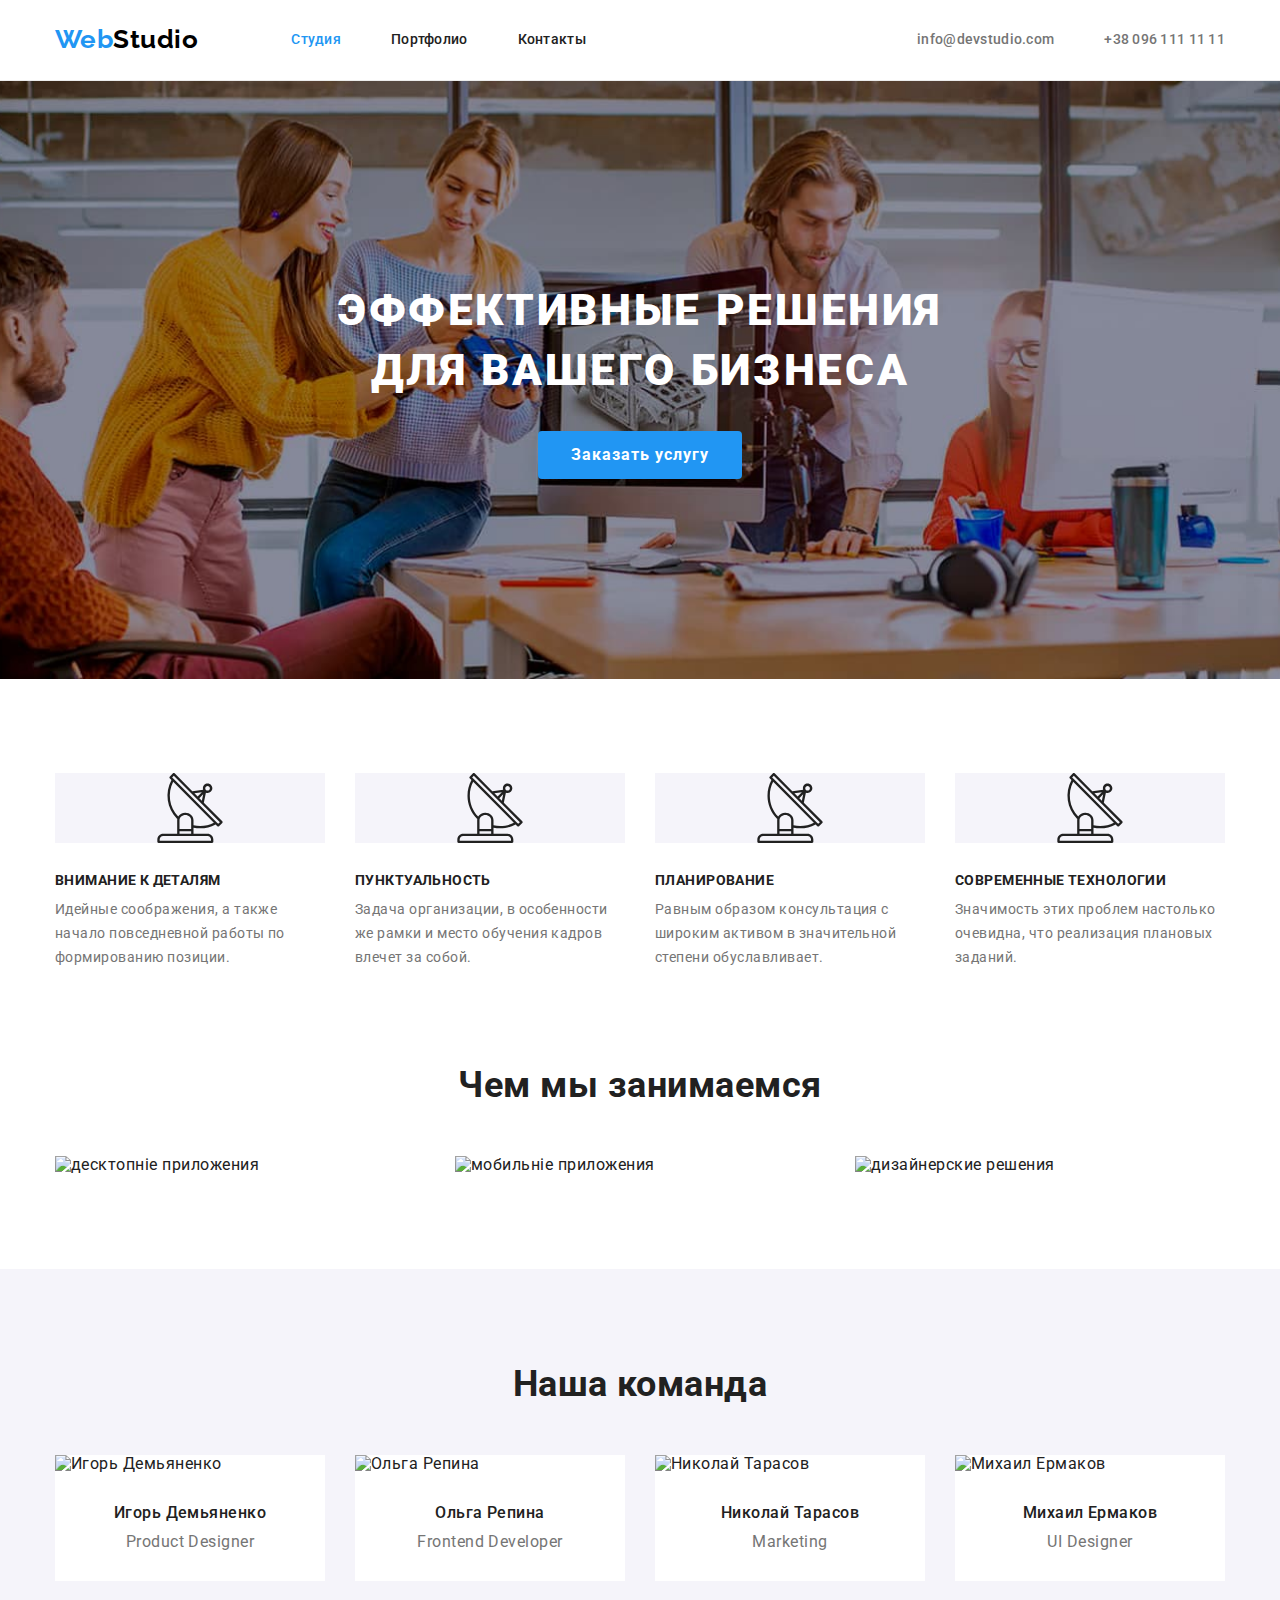
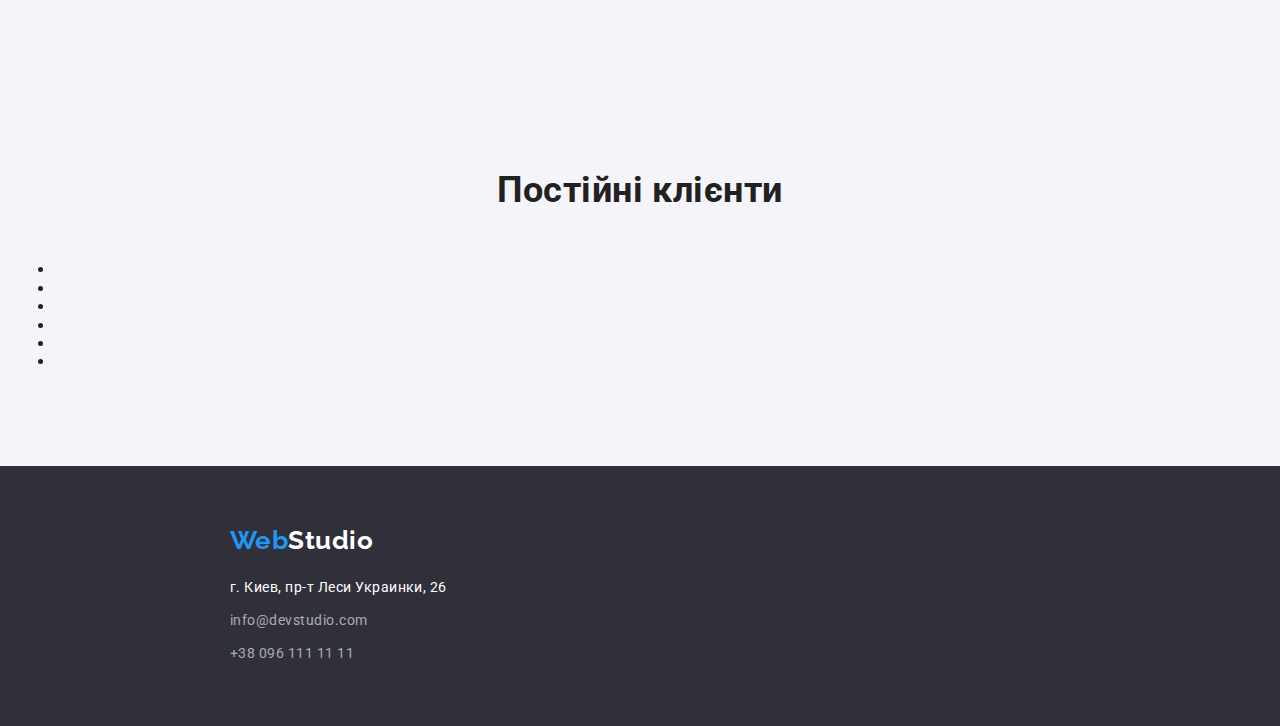
==== index.html @ a8335efb "добавляет стили в особенности" ====
<!DOCTYPE html>
<html lang="ru">
<head>
    <meta charset="UTF-8">
    <meta http-equiv="X-UA-Compatible" content="IE=edge">
    <meta name="viewport" content="width=device-width, initial-scale=1.0">
    <title>Document</title>
    <link rel="stylesheet" href="https://cdn.jsdelivr.net/npm/modern-normalize@1.1.0/modern-normalize.min.css">
    <link rel="preconnect" href="https://fonts.googleapis.com">
<link rel="preconnect" href="https://fonts.gstatic.com" crossorigin>
<link href="https://fonts.googleapis.com/css2?family=Raleway:wght@700&family=Roboto:wght@400;500;700;900&display=swap" rel="stylesheet">
    <link rel="stylesheet" href="./css/styles.css" />
</head>
<body>
    <!--шапка страницы-->
  <header class="page-header">
    <div class="container main-nav">
        <nav class="page-navigation" >      
      <a href="/index.html" class="logo">
          <span class="accent">Web</span>Studio
      </a>      
    <!--навигация на другие страницы-->
      <ul class="site-nav list">
          <li class="item"><a href="" class="link current">Студия</a></li>
          <li class="item"><a href="./portfolio.html" class="link">Портфолио</a></li>
          <li class="item"><a href="" class="link">Контакты</a></li>
      </ul>
      </nav>
    <!--Контакті-->
    
      <ul class="contacts list">
          <li class="item"><a href="mailto:info@devstudio.com" class="link social">info@devstudio.com</a></li>
          <li class="item"><a href="tel:+380961111111" class="link social">+38 096 111 11 11</a></li>
      </ul>
    
      
    
    </div>
  </header>
    <!--Уникальній контент страниці--> 
  <main>
      <section class="hero overlay">
          <h1 class="hero-title">Эффективные решения <br /> для вашего бизнеса</h1>
          <button type="button" class="button primary">Заказать услугу</button>
      </section>
      <section class="section">
        <div class="container">
            <h2 class="section-title visually-hidden">Преимущества</h2>
          <ul class="features-list list">
              <li class="item">
                  <h3 class="title">Внимание к деталям</h3>
                  <p class="text">Идейные соображения, а также начало повседневной работы по формированию позиции.</p>
             </li>
              <li class="item">
                  <h3 class="title">Пунктуальность</h3>
                  <p class="text">Задача организации, в особенности же рамки и место обучения кадров влечет за собой.</p>
             </li>
              <li class="item">
                  <h3 class="title">Планирование</h3>
                  <p class="text">Равным образом консультация с широким активом в значительной степени обуславливает.</p>
             </li>
              <li class="item">
                  <h3 class="title">Современные технологии</h3>
                  <p class="text">Значимость этих проблем настолько очевидна, что реализация плановых заданий.</p>
             </li>

          </ul>
        </div>
          
      </section>
      <section class="about section">
        <div class="container">
          <h2 class="section-title">Чем мы занимаемся</h2>
          <ul class="heading list">
              <li>
                  <img src="./images/box1.jpg" alt="десктопніе приложения" width="370">
              </li>
              <li>
                <img src="./images/box2.jpg" alt="мобильніе приложения" width="370">
              </li>
              <li>
                <img src="./images/box3.jpg" alt="дизайнерские решения" width="370">
              </li>
          </ul>
        </div>
      </section>
      <section class="section section-container">
        <div class="container">
          <h2 class="section-title">Наша команда</h2>
          <ul class="team-list list">
              <li class="card">
                <img class="card-image" src="./images/img1.jpg" alt="Игорь Демьяненко" width="270">
                <div class="employees">
                <h3 class="title">Игорь Демьяненко</h3>
                <p class="text">Product Designer</p>
                </div>
                            
              </li>
              <li class="card">
                <img class="card-image" src="./images/img2.jpg" alt="Ольга Репина" width="270">
                <div class="employees">
                <h3 class="title">Ольга Репина</h3>
                <p class="text">Frontend Developer</p> 
                </div>
                               
              </li>
              <li class="card">
                <img class="card-image" src="./images/img3.jpg" alt="Николай Тарасов" width="270">
                <div class="employees">
                <h3 class="title">Николай Тарасов</h3>
                <p class="text">Marketing</p>
                </div>
                
              </li>
              <li class="card">
                <img class="card-image" src="./images/img4.jpg" alt="Михаил Ермаков" width="270">
                <div class="employees">
                <h3 class="title">Михаил Ермаков</h3>
                <p class="text">UI Designer</p>
                </div>
                
              </li>
          </ul>
        </div>
      </section>
      <section class="section section-container">
        <div class="container">
          <h2 class="section-title">Постійні клієнти</h2>
        <ul>
          <li></li>
          <li></li>
          <li></li>
          <li></li>
          <li></li>
          <li></li>
        </ul>
        </div>
        
      </section>
    </main>
    <!--Подвал-->
    <footer class="footer" >
      <div class="container">
        <a  href="/index.html" class="logo-footer">
            <span class="accent">Web</span>Studio
        </a>
        <address >
            <ul class="address-list list">
                <li class="item"><a href="" class="link">г. Киев, пр-т Леси Украинки, 26</a></li>
                <li class="item"><a href="mailto:info@devstudio.com" class="link social">info@devstudio.com</a></li>
                <li class="item"><a href="tel:+380961111111" class="link social">+38 096 111 11 11</a></li>
            </ul>
          
           
        </address>
      </div>
        
        
    </footer> 
</body>
</html>
---- css/styles.css ----
/* цвет основного текста #212121 */
/* вторичній текст #757575*/
/* белій #FFFFFF*/
/* акцент #2196F3 */
/* цвет второй кнопки #F5F4FA*/

:root {
    --primary-text-color: #212121;
    --title-text-color: #757575;
    --accent-color: #2196F3;
    --primary-white-color: #FFFFFF;
    --button-color: #F5F4FA;
    --logo-color: #000000;
    --primary-bg-color: #2F303A;
    --social-text-color: rgba(255, 255, 255, 0.6);
    --border-color: #ECECEC; 
    --primary-button-focus: #188ce8;
}
body {background-color: var(--primary-white-color);
    color: var(--primary-text-color) ;
    font-family: Roboto, sans-serif;
    letter-spacing: 0.03em;
 
}

.list {
    list-style: none;
    padding: 0;
    margin: 0;
}

a {
    text-decoration: none;
}

img {
    display: block;
    max-width: 100%;
    height: auto;
}
h1,
h2,
h3,
h4,
p {
    margin-top: 0;
    margin-bottom: 0;
}
ul {
    margin-top: 0;
    margin-bottom: 0;
    padding-left: 0;
}

.container {
    width: 1200px;
    padding-left: 15px;
    padding-right: 15px;
    margin-left: auto;
    margin-right: auto;
    
}
.logo {
    color: var(--logo-color);
    font-family: Raleway, sans-serif;
    font-weight: 700;
    font-size: 26px;
    line-height: 1,19;
    text-decoration: none;
}
.logo-footer {
    color: var(--primary-white-color);
    font-family: Raleway, sans-serif;
    font-weight: 700;
    font-size: 26px;
    line-height: 1, 19;
    text-decoration: none;
}
.logo:hover {
    color: var(--accent-color);
}

.logo-footer:hover {
    color: var(--accent-color);
}
.accent {
    color: var(--accent-color);
}
/* page header */
.page-header {
    margin-bottom: 0;
    Border-bottom: 1px solid #ECECEC;

}

/* main nav */
.main-nav {
    display: flex;
    align-items: center;
    justify-content: center;
   
}

/* site nav */
.page-navigation {
    display: flex;
    align-items: center;
    
}
.site-nav {
    display: flex;
    margin-left: 93px;

}
/* .auth-nav {
    margin-left: auto; */


.contacts {
    display: flex;
    margin-left: auto;
    
}

.site-nav .item:not(:last-child) {
    margin-right: 50px;
}

.contacts .item:not(:last-child) {
    margin-right: 50px;
}

.site-nav .link {
    display: block;
    padding-top: 32px;
    padding-bottom: 32px;

    color: var(--primary-text-color);
    font-weight: 500;
    font-size: 14px;
    line-height: 1.14;
    letter-spacing: 0.02em;
    text-decoration: none;
}
.contacts .link {
    display: block;
    padding-top: 32px;
    padding-bottom: 32px;

    color: var(--primary-text-color);
    font-weight: 500;
    font-size: 14px;
    line-height: 1.14;
    letter-spacing: 0.02em;
    text-decoration: none;
}

.contacts .link.social {
    color: var(--title-text-color);

}
/* .contacts .item::before {
    display: inline-block;
    content: " ";
    width: 16px;
    height: 12px;
    /* outline: 1px solid red; */
    background-image: url(../images/envelope.svg);
    background-size: contain;
    background-repeat: no-repeat;
    background-position: center;
} */

.link.social {
    display: flex;
}

.site-nav .link:focus,
.site-nav .link:hover {
    color: var(--accent-color);
}
.site-nav .link.current {
    color: var(--accent-color);
}

.contacts .link:focus,
.contacts .link:hover {
    color: var(--accent-color);
}

.contacts .link.current {
    color: var(--accent-color);
}

/* hero */
.hero {
    text-align: center;
    padding-top: 200px;
    padding-bottom: 200px;
    background-color: var(--primary-bg-color);
    max-width: 1600px;
    background-image: url(../images/bgImg.jpg);
    background-position: center;
    background-size: cover;

}
.overlay {
    

}
.hero-title {
    margin-top: 0;
    margin-bottom: 30px;
       
    color: var(--primary-white-color);
    font-weight: 900;
    font-size: 44px;
    line-height: 1.36;
    
    letter-spacing: 0.06em;
    text-transform: uppercase;
}

.visually-hidden {
    position: absolute;
    width: 1px;
    height: 1px;
    margin: -1px;
    border: 0;
    padding: 0;
    white-space: nowrap;
    clip-path: inset(100%);
    clip: rect(0 0 0 0);
    overflow: hidden;
}

/* section */
.section {
    padding-top: 94px;
    padding-bottom: 94px;
}

.section-title {
    margin-top: 0;
    margin-bottom: 50px;
    color:var(--primary-text-color);
    font-weight: 700;
    font-size: 36px;
    line-height: 1.17;
    text-align: center;
}
.section.about {
    padding-top: 0;
}

/* features */
.features-list {
    display: flex;
    gap: 30px;
}

.features-list .item {
    flex-basis: calc((100% - 90px)/4);
    
}
.features-list .item::before {
    display: block;
    content: " ";
    height: 70px;
    
    margin-bottom: 30px;
    /* outline: 1px solid red; */
    background-image: url(../images/antena.svg);
    background-size: contain;
    background-repeat: no-repeat;
    background-position: center;
    background-color: #F5F4FA;
}

.features-list .title {
    margin-top: 0;
    margin-bottom: 10px;
    color: var(--primary-text-color);
    font-weight: 700;
    font-size: 14px;
    line-height: 1.14;
    letter-spacing: 0.03em;
    text-transform: uppercase;
}

.features-list .text {
    margin-top: 0;
    margin-bottom: 0;
    color: var(--title-text-color);
    font-size: 14px;
    line-height: 1.71;
}
.heading {
    display: flex;
    gap: 30px;
}
/* team */
.card {
    margin-bottom: 0;
    background-color: var(--primary-white-color);
    
}

.section-container {
    background-color: var(--button-color);
}
.team-list {
    display: flex;
    gap: 30px;
        
}
.team-list .title {
    margin-top: 30px;
    margin-bottom: 10px;
    color: var(--primary-text-color);
    
    font-weight: 500;
    font-size: 16px;
    line-height: 1.19;
    text-align: center;

}

.team-list .text {
    margin-bottom: 30px;
    color: var(--title-text-color);
    font-size: 16px;
    line-height: 1.19;
    text-align: center;

}
.team-list .card {
    flex-basis: calc((100% - 90px)/4);
}

.employees {
    padding-top: 30px;
    padding-bottom: 30px;
}
.employees .title {
    margin-top: 0;
    margin-bottom: 10px;
}
.employees .text {
    margin-top: 0;
    margin-bottom: 0;
}

/* Examples */
.work-list {
    
    display: flex;
    flex-wrap: wrap;
    gap: 30px;

}
.work-list .title {
    margin-bottom: 4px;
    color: var(--primary-text-color);
    font-weight: 700;
    font-size: 18px;
    line-height: 2;
    text-decoration: none;
}

.work-list .text {
    color: var(--title-text-color);
    font-size: 16px;
    line-height: 1.88;
    text-decoration: none;
}
.work-card {
    padding-top: 20px;
    padding-right: 24px;
    padding-bottom: 20px;
    padding-left: 24px;
    border-right: 1px solid #EEEEEE;
    border-bottom: 1px solid #EEEEEE;
    border-left: 1px solid #EEEEEE;
}

.work-list .card {
    flex-basis: calc((100% - 60px)/3);
}
.work-list>.card:nth-last-child(-n+3) {
    margin-bottom: 0;
}
/* Footer */
.footer {
    display: inline-block;
    padding-top: 60px;
    padding-left: 215px;
    padding-bottom: 60px;
    margin-top: 0;
    margin-bottom: 0;
    background-color: var(--primary-bg-color);
 
}

.address-footer {
    margin-top: 0;
}
.address-list {
    display: inline-block;
    margin-top: 20px;   
}

.address-list .link {
    color: var(--primary-white-color);
    font-style: normal;
    font-size: 14px;
    line-height: 1.71;
    text-decoration: none;
}

.address-list .link.social {
    color: var(--social-text-color);
}

.address-list .link:hover,
.address-list .link:focus {
    color: var(--accent-color)
}

.address-list .item:not(:last-child) {
    margin-bottom: 9px;
}

/* Button */
.button {
    display: inline-block;
    border-radius: 4px;
    padding: 10px 32px;
    min-width: 152px;
    text-align: center;
    border: 1px solid transparent;
    cursor: pointer;
    font-family: inherit;
    font-weight: 700;
    font-size: 16px;
    line-height: 1.62;
    letter-spacing: 0.06em;
    text-align: center;
}

.button-nav {
    display: flex;
    align-items: center;
    justify-content: center;
    margin-bottom: 50px;
}
.button-nav .item:not(:last-child) {
    margin-right: 8px;
}
.button.primary {
    color: var(--primary-white-color);
    background-color: var(--accent-color);
}

.button.secondary {
    padding-top: 6px;
    padding-right: 22px;
    padding-bottom: 6px;
    padding-left: 22px;
    min-width: auto;
    font-weight: 500;
    color: var(--primary-text-color);
    background-color: var(--button-color);
}

.contacts .link:focus,
.contacts .link:hover {
    color: var(--accent-color);
}

.button.primary:hover,
.button.primary:focus {
   color: var(--primary-white-color); 
   background-color: var(--primary-button-focus);
}
.button.secondary:hover,
.button.secondary:focus {
    color: var(--primary-white-color);
    background-color: var(--accent-color);
}
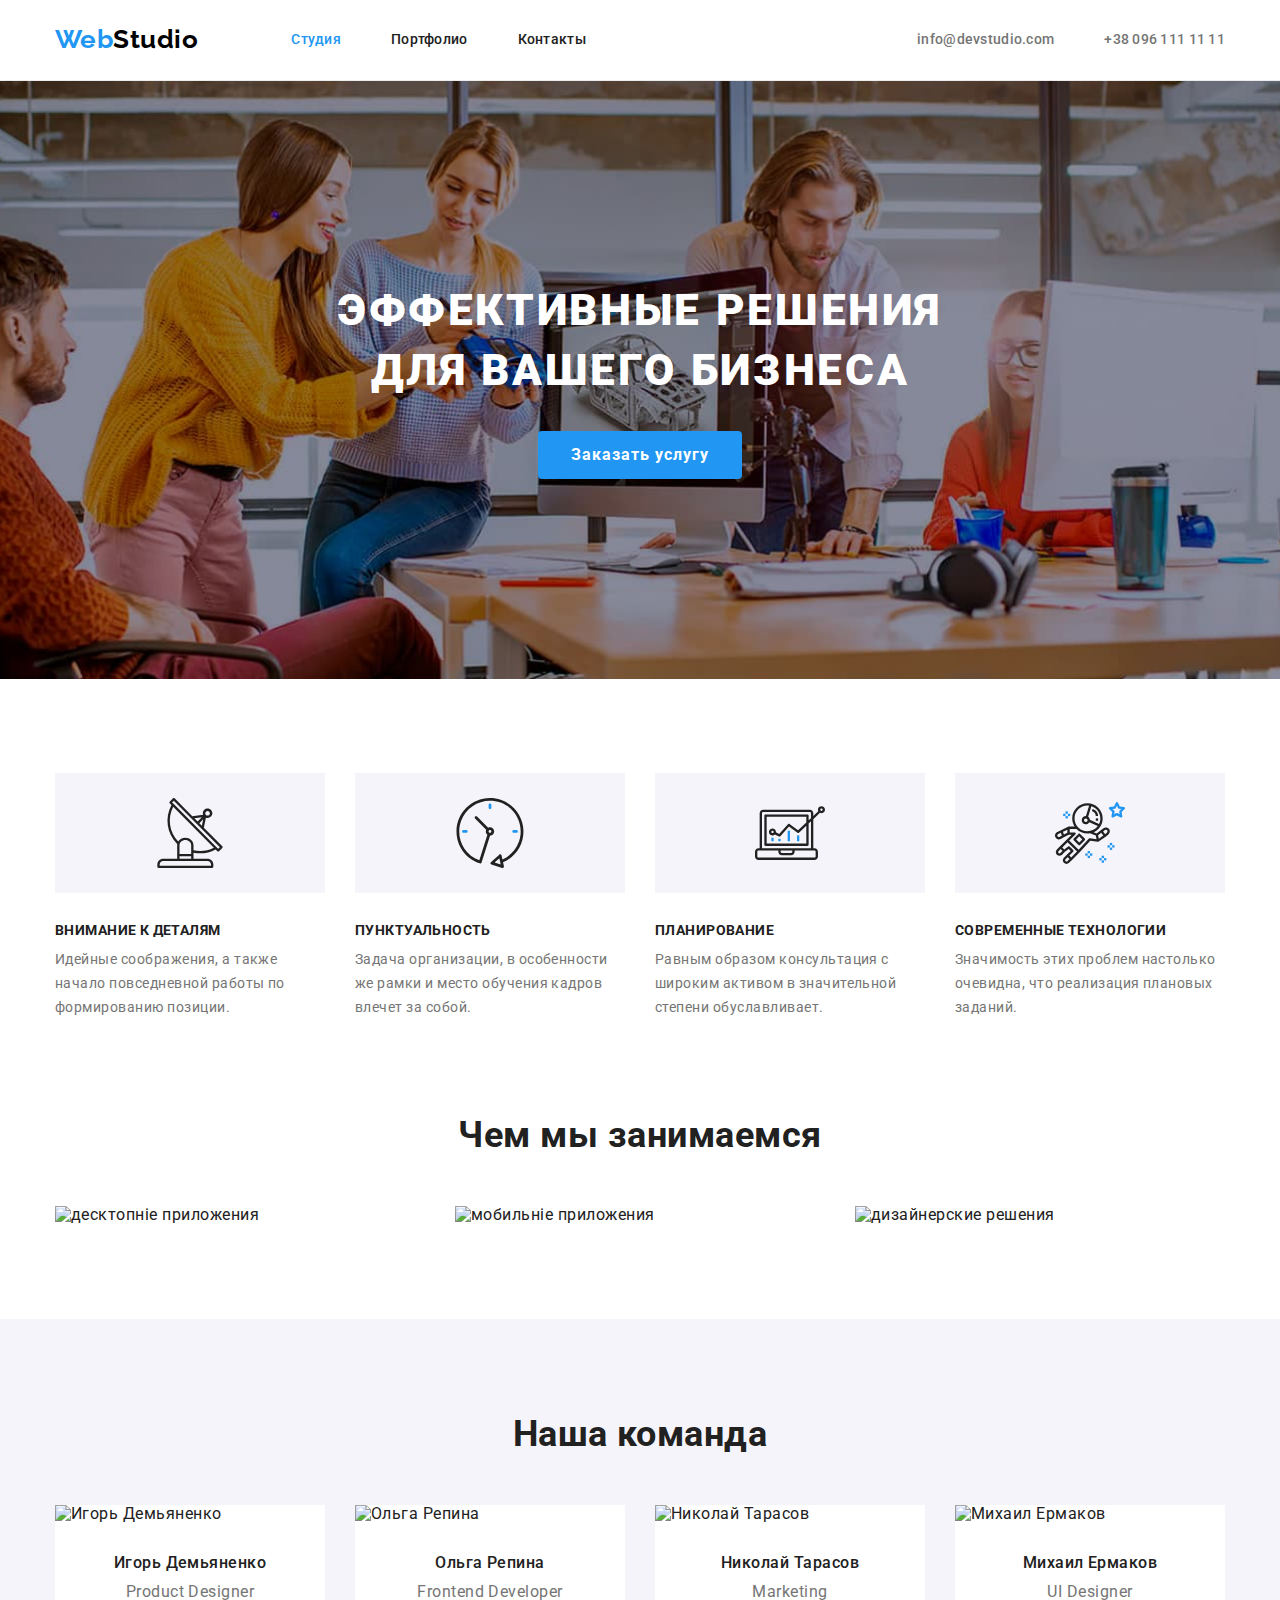
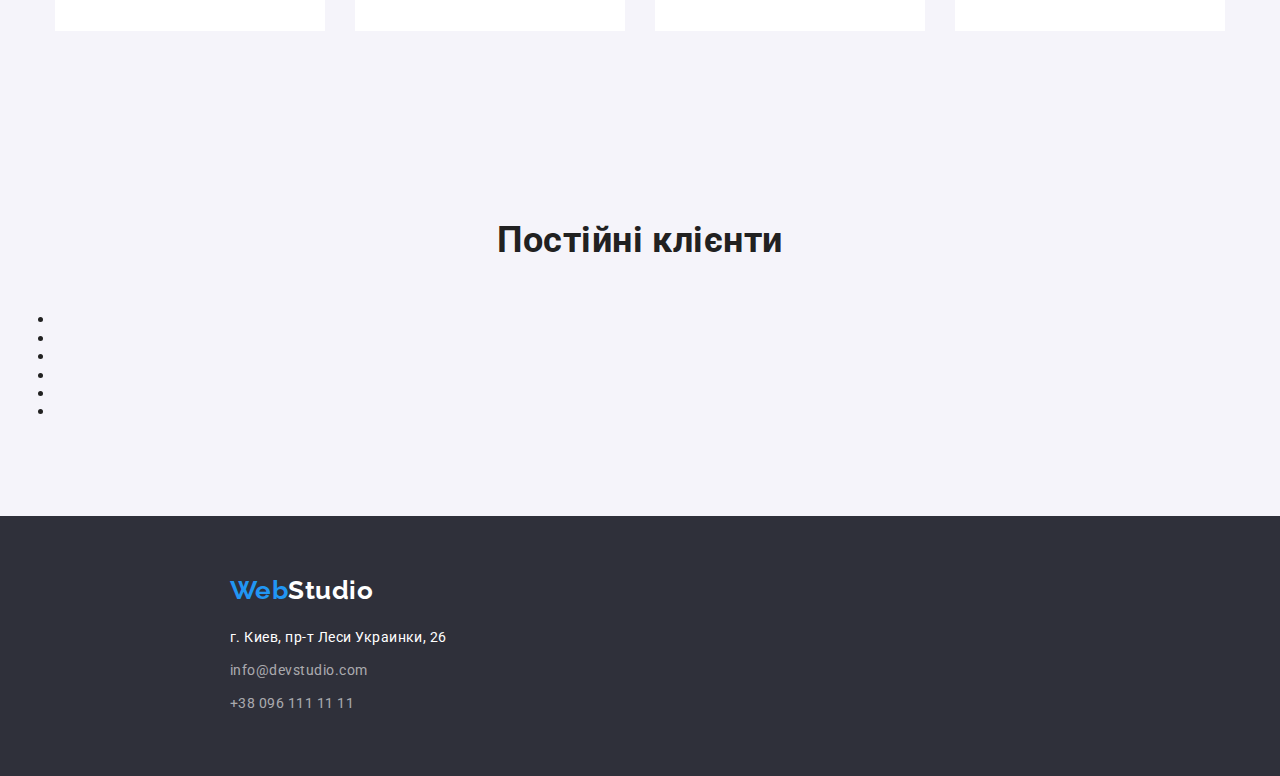
==== commit eb3c6b2f: "добавляет иконки в особенности" ====
--- a/index.html
+++ b/index.html
@@ -47,19 +47,19 @@
         <div class="container">
             <h2 class="section-title visually-hidden">Преимущества</h2>
           <ul class="features-list list">
-              <li class="item">
+              <li class="item icon-antenna">
                   <h3 class="title">Внимание к деталям</h3>
                   <p class="text">Идейные соображения, а также начало повседневной работы по формированию позиции.</p>
              </li>
-              <li class="item">
+              <li class="item icon-clock">
                   <h3 class="title">Пунктуальность</h3>
                   <p class="text">Задача организации, в особенности же рамки и место обучения кадров влечет за собой.</p>
              </li>
-              <li class="item">
+              <li class="item icon-diagram">
                   <h3 class="title">Планирование</h3>
                   <p class="text">Равным образом консультация с широким активом в значительной степени обуславливает.</p>
              </li>
-              <li class="item">
+              <li class="item icon-astronaut">
                   <h3 class="title">Современные технологии</h3>
                   <p class="text">Значимость этих проблем настолько очевидна, что реализация плановых заданий.</p>
              </li>
--- a/css/styles.css
+++ b/css/styles.css
@@ -159,17 +159,7 @@
     color: var(--title-text-color);
 
 }
-/* .contacts .item::before {
-    display: inline-block;
-    content: " ";
-    width: 16px;
-    height: 12px;
-    /* outline: 1px solid red; */
-    background-image: url(../images/envelope.svg);
-    background-size: contain;
-    background-repeat: no-repeat;
-    background-position: center;
-} */
+
 
 .link.social {
     display: flex;
@@ -197,11 +187,12 @@
     text-align: center;
     padding-top: 200px;
     padding-bottom: 200px;
-    background-color: var(--primary-bg-color);
+    
     max-width: 1600px;
     background-image: url(../images/bgImg.jpg);
     background-position: center;
     background-size: cover;
+    background-color: var(--primary-bg-color);
 
 }
 .overlay {
@@ -266,15 +257,27 @@
 .features-list .item::before {
     display: block;
     content: " ";
-    height: 70px;
+    height: 120px;
     
     margin-bottom: 30px;
-    /* outline: 1px solid red; */
-    background-image: url(../images/antena.svg);
-    background-size: contain;
+        
+    /* background-size: contain; */
     background-repeat: no-repeat;
     background-position: center;
     background-color: #F5F4FA;
+}
+
+.icon-antenna::before {
+    background-image: url(../images/antena.svg);
+}
+.icon-clock::before {
+    background-image: url(../images/clock\ 1.svg);
+}
+.icon-diagram::before {
+    background-image: url(../images/diagram\ 1.svg);
+}
+.icon-astronaut::before {
+    background-image: url(../images/astronaut\ 1.svg);
 }
 
 .features-list .title {
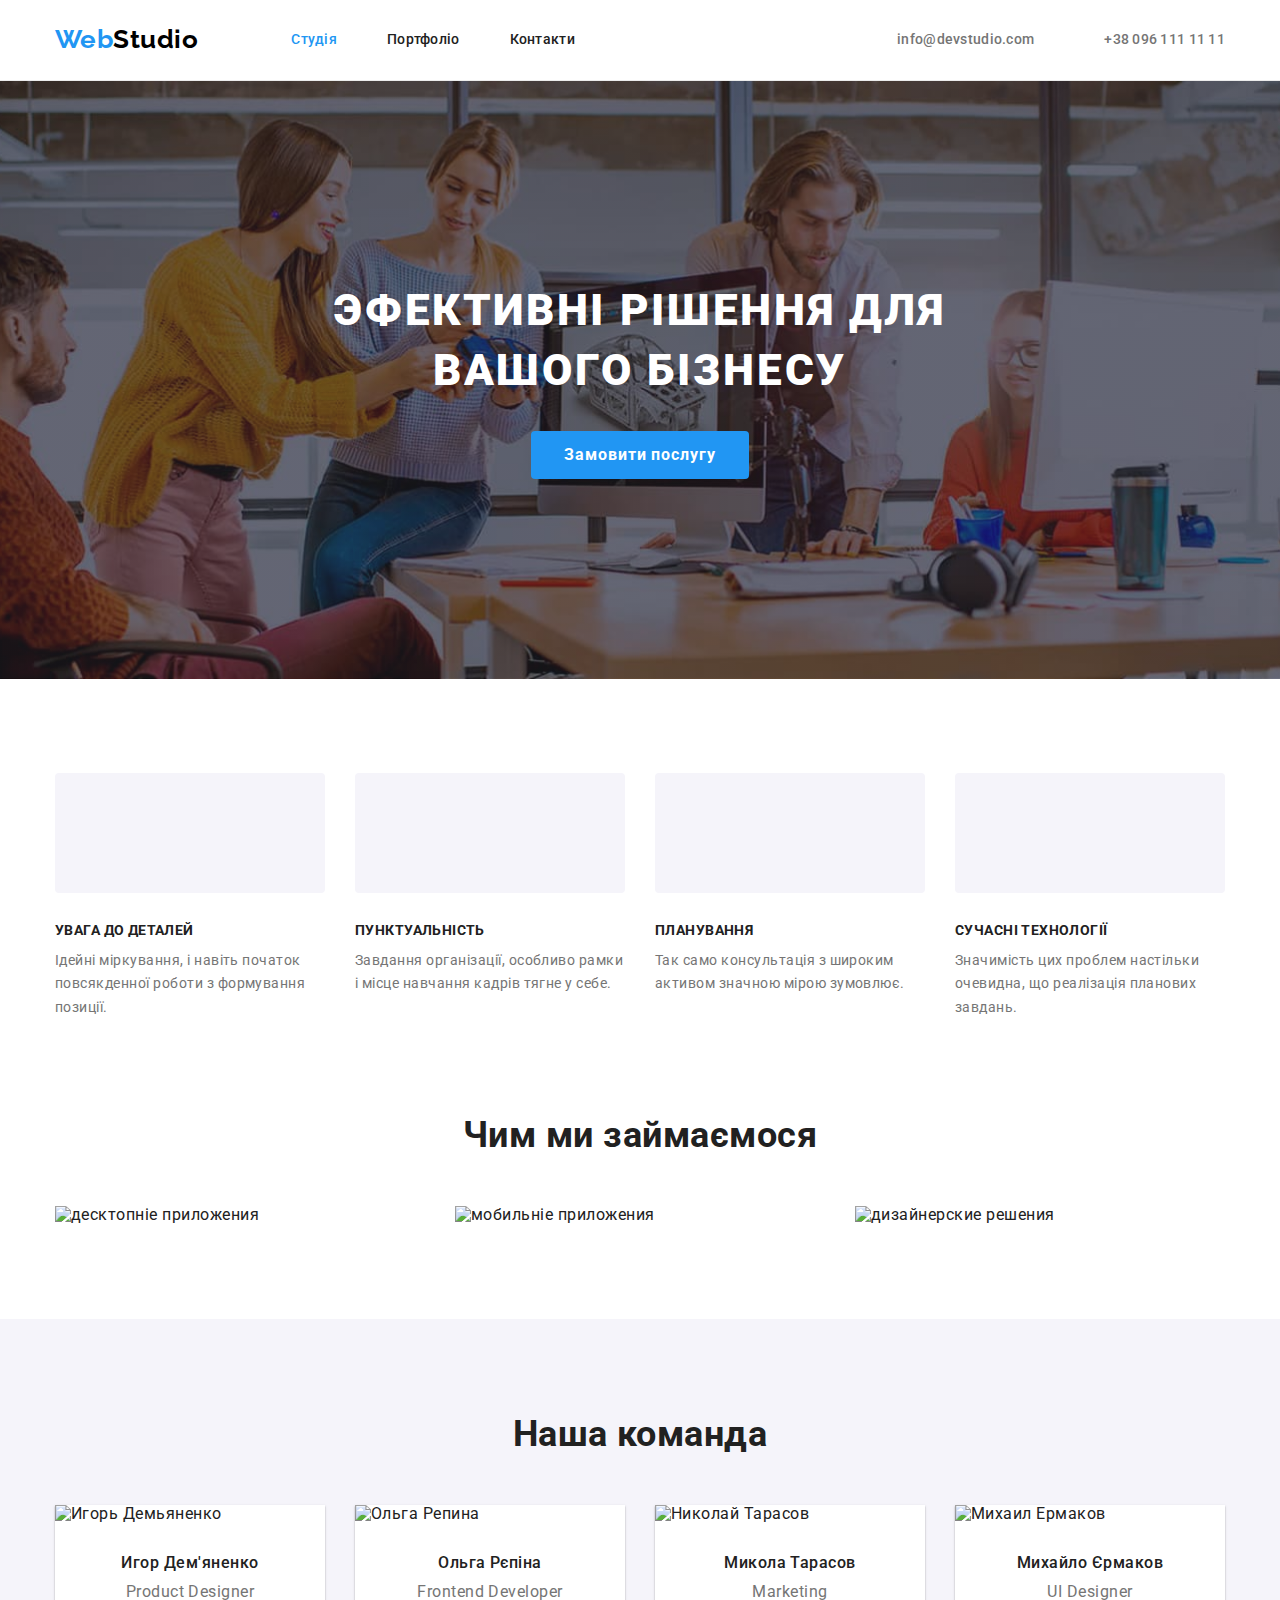
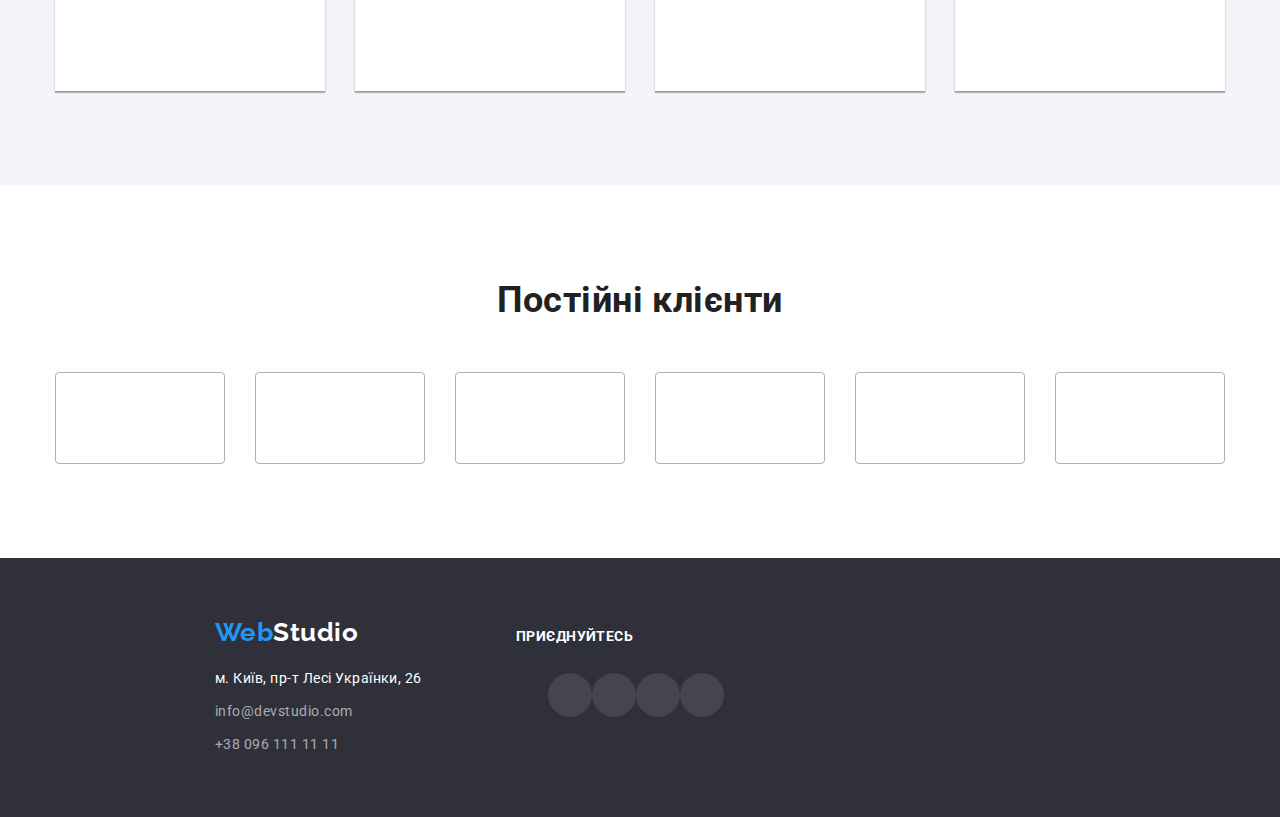
==== commit a010ce6d: "добавляет стили" ====
--- a/index.html
+++ b/index.html
@@ -21,16 +21,23 @@
       </a>      
     <!--навигация на другие страницы-->
       <ul class="site-nav list">
-          <li class="item"><a href="" class="link current">Студия</a></li>
-          <li class="item"><a href="./portfolio.html" class="link">Портфолио</a></li>
-          <li class="item"><a href="" class="link">Контакты</a></li>
+          <li class="item"><a href="" class="link current">Студія</a></li>
+          <li class="item"><a href="./portfolio.html" class="link">Портфоліо</a></li>
+          <li class="item"><a href="" class="link">Контакти</a></li>
       </ul>
       </nav>
     <!--Контакті-->
     
       <ul class="contacts list">
-          <li class="item"><a href="mailto:info@devstudio.com" class="link social">info@devstudio.com</a></li>
-          <li class="item"><a href="tel:+380961111111" class="link social">+38 096 111 11 11</a></li>
+          <li class="item"><a href="mailto:info@devstudio.com" class="link social"> 
+          <svg class="icon-mail" width="16px" height="12px">
+            <use href="./images/icons.svg#icon-envelope"></use>
+          </svg> info@devstudio.com</a></li>
+          <li class="item"><a href="tel:+380961111111" class="link social">
+            <svg class="icon-tel" width="10px" height="16px">
+            <use href="./images/icons.svg#icon-smartphone"></use>
+          </svg>
+            +38 096 111 11 11</a></li>
       </ul>
     
       
@@ -39,29 +46,49 @@
   </header>
     <!--Уникальній контент страниці--> 
   <main>
-      <section class="hero overlay">
-          <h1 class="hero-title">Эффективные решения <br /> для вашего бизнеса</h1>
-          <button type="button" class="button primary">Заказать услугу</button>
+      <section class="hero">
+          <h1 class="hero-title">Эфективні рішення для <br /> вашого бізнесу</h1>
+          <button type="button" class="button primary">Замовити послугу</button>
       </section>
       <section class="section">
         <div class="container">
             <h2 class="section-title visually-hidden">Преимущества</h2>
           <ul class="features-list list">
-              <li class="item icon-antenna">
-                  <h3 class="title">Внимание к деталям</h3>
-                  <p class="text">Идейные соображения, а также начало повседневной работы по формированию позиции.</p>
+              <li class="item">
+              <div class="icon-features">
+                <svg  width="65.32px" height="70px">
+                <use href="./images/icons.svg#icon-antena"></use>
+              </svg>
+              </div>
+                  <h3 class="title">УВАГА ДО ДЕТАЛЕЙ</h3>
+                  <p class="text">Ідейні міркування, і навіть початок повсякденної роботи з формування позиції.</p>
              </li>
-              <li class="item icon-clock">
-                  <h3 class="title">Пунктуальность</h3>
-                  <p class="text">Задача организации, в особенности же рамки и место обучения кадров влечет за собой.</p>
+              <li class="item">
+                <div class="icon-features">
+                <svg  width="66.96px" height="70px">
+                <use href="./images/icons.svg#icon-clock-1"></use>
+              </svg>
+              </div>
+                  <h3 class="title">Пунктуальність</h3>
+                  <p class="text">Завдання організації, особливо рамки і місце навчання кадрів тягне у себе.</p>
              </li>
-              <li class="item icon-diagram">
-                  <h3 class="title">Планирование</h3>
-                  <p class="text">Равным образом консультация с широким активом в значительной степени обуславливает.</p>
+              <li class="item">
+                <div class="icon-features">
+                <svg  width="70px" height="53.69px">
+                <use href="./images/icons.svg#icon-diagram-1"></use>
+              </svg>
+              </div>
+                  <h3 class="title">Планування</h3>
+                  <p class="text">Так само консультація з широким активом значною мірою зумовлює.</p>
              </li>
-              <li class="item icon-astronaut">
-                  <h3 class="title">Современные технологии</h3>
-                  <p class="text">Значимость этих проблем настолько очевидна, что реализация плановых заданий.</p>
+              <li class="item">
+                <div class="icon-features">
+                <svg  width="70px" height="70px">
+                <use href="./images/icons.svg#icon-astronaut-1"></use>
+              </svg>
+              </div>
+                  <h3 class="title">Сучасні технології</h3>
+                  <p class="text">Значимість цих проблем настільки очевидна, що реалізація планових завдань.</p>
              </li>
 
           </ul>
@@ -70,7 +97,7 @@
       </section>
       <section class="about section">
         <div class="container">
-          <h2 class="section-title">Чем мы занимаемся</h2>
+          <h2 class="section-title">Чим ми займаємося</h2>
           <ul class="heading list">
               <li>
                   <img src="./images/box1.jpg" alt="десктопніе приложения" width="370">
@@ -91,48 +118,204 @@
               <li class="card">
                 <img class="card-image" src="./images/img1.jpg" alt="Игорь Демьяненко" width="270">
                 <div class="employees">
-                <h3 class="title">Игорь Демьяненко</h3>
+                <h3 class="title">Игор Дем'яненко</h3>
                 <p class="text">Product Designer</p>
                 </div>
+              <ul class="social-list list">
+                <li class="social">
+                  <a class="social-link" href="">
+                    <svg class="social-icon" width="20px" height="20px">
+                      <use href="./images/icons.svg#icon-instagram-2-1"></use>
+                    </svg>
+                  </a>
+                </li>
+                <li class="social">
+                  <a class="social-link" href="">
+                    <svg class="social-icon" width="20px" height="20px">
+                      <use href="./images/icons.svg#icon-twitter-1"></use>
+                    </svg>
+                  </a>
+                </li>
+                <li class="social">
+                  <a class="social-link" href="">
+                    <svg class="social-icon" width="20px" height="20px">
+                      <use href="./images/icons.svg#icon-facebook-1"></use>
+                    </svg>
+                  </a>
+                </li>
+                <li class="social">
+                  <a class="social-link" href="">
+                    <svg class="social-icon" width="20px" height="20px">
+                      <use href="./images/icons.svg#icon-linkedin-1"></use>
+                    </svg>
+                  </a>
+                </li>
+              </ul>
                             
               </li>
               <li class="card">
                 <img class="card-image" src="./images/img2.jpg" alt="Ольга Репина" width="270">
                 <div class="employees">
-                <h3 class="title">Ольга Репина</h3>
+                <h3 class="title">Ольга Рєпіна</h3>
                 <p class="text">Frontend Developer</p> 
                 </div>
+                <ul class="social-list list">
+                <li class="social">
+                  <a class="social-link" href="">
+                    <svg class="social-icon" width="20px" height="20px">
+                      <use href="./images/icons.svg#icon-instagram-2-1"></use>
+                    </svg>
+                  </a>
+                </li>
+                <li class="social">
+                  <a class="social-link" href="">
+                    <svg class="social-icon" width="20px" height="20px">
+                      <use href="./images/icons.svg#icon-twitter-1"></use>
+                    </svg>
+                  </a>
+                </li>
+                <li class="social">
+                  <a class="social-link" href="">
+                    <svg class="social-icon" width="20px" height="20px">
+                      <use href="./images/icons.svg#icon-facebook-1"></use>
+                    </svg>
+                  </a>
+                </li>
+                <li class="social">
+                  <a class="social-link" href="">
+                    <svg class="social-icon" width="20px" height="20px">
+                      <use href="./images/icons.svg#icon-linkedin-1"></use>
+                    </svg>
+                  </a>
+                </li>
+              </ul>
                                
               </li>
               <li class="card">
                 <img class="card-image" src="./images/img3.jpg" alt="Николай Тарасов" width="270">
                 <div class="employees">
-                <h3 class="title">Николай Тарасов</h3>
+                <h3 class="title">Микола Тарасов</h3>
                 <p class="text">Marketing</p>
                 </div>
+                <ul class="social-list list">
+                <li class="social">
+                  <a class="social-link" href="">
+                    <svg class="social-icon" width="20px" height="20px">
+                      <use href="./images/icons.svg#icon-instagram-2-1"></use>
+                    </svg>
+                  </a>
+                </li>
+                <li class="social">
+                  <a class="social-link" href="">
+                    <svg class="social-icon" width="20px" height="20px">
+                      <use href="./images/icons.svg#icon-twitter-1"></use>
+                    </svg>
+                  </a>
+                </li>
+                <li class="social">
+                  <a class="social-link" href="">
+                    <svg class="social-icon" width="20px" height="20px">
+                      <use href="./images/icons.svg#icon-facebook-1"></use>
+                    </svg>
+                  </a>
+                </li>
+                <li class="social">
+                  <a class="social-link" href="">
+                    <svg class="social-icon" width="20px" height="20px">
+                      <use href="./images/icons.svg#icon-linkedin-1"></use>
+                    </svg>
+                  </a>
+                </li>
+              </ul>
                 
               </li>
               <li class="card">
                 <img class="card-image" src="./images/img4.jpg" alt="Михаил Ермаков" width="270">
                 <div class="employees">
-                <h3 class="title">Михаил Ермаков</h3>
+                <h3 class="title">Михайло Єрмаков</h3>
                 <p class="text">UI Designer</p>
                 </div>
+                <ul class="social-list list">
+                <li class="social">
+                  <a class="social-link" href="">
+                    <svg class="social-icon" width="20px" height="20px">
+                      <use href="./images/icons.svg#icon-instagram-2-1"></use>
+                    </svg>
+                  </a>
+                </li>
+                <li class="social">
+                  <a class="social-link" href="">
+                    <svg class="social-icon" width="20px" height="20px">
+                      <use href="./images/icons.svg#icon-twitter-1"></use>
+                    </svg>
+                  </a>
+                </li>
+                <li class="social">
+                  <a class="social-link" href="">
+                    <svg class="social-icon" width="20px" height="20px">
+                      <use href="./images/icons.svg#icon-facebook-1"></use>
+                    </svg>
+                  </a>
+                </li>
+                <li class="social">
+                  <a class="social-link" href="">
+                    <svg class="social-icon" width="20px" height="20px">
+                      <use href="./images/icons.svg#icon-linkedin-1"></use>
+                    </svg>
+                  </a>
+                </li>
+              </ul>
                 
               </li>
           </ul>
         </div>
       </section>
-      <section class="section section-container">
+      <section class="section client-section">
         <div class="container">
           <h2 class="section-title">Постійні клієнти</h2>
-        <ul>
-          <li></li>
-          <li></li>
-          <li></li>
-          <li></li>
-          <li></li>
-          <li></li>
+        <ul class="client-list list">
+          <li class="icon-company">
+            <a class="link-company" href="">
+              <svg class="link-icon" width="106px" height="60px">
+                <use href="./images/icons.svg#icon-Logo-5"></use>
+              </svg>         
+            </a>
+          </li>
+          <li class="icon-company">
+            <a class="link-company" href="">
+              <svg class="link-icon" width="40px" height="52px">
+                <use href="./images/icons.svg#icon-Logo-4"></use>
+              </svg>         
+            </a>
+          </li>
+          <li class="icon-company">
+            <a class="link-company" href="">
+              <svg class="link-icon" width="41px" height="46.7px">
+                <use href="./images/icons.svg#icon-Logo-3"></use>
+              </svg>         
+            </a>
+          </li>
+          <li class="icon-company">
+            <a class="link-company" href="">
+              <svg class="link-icon" width="41px" height="46.7px">
+                <use href="./images/icons.svg#icon-Logo-2"></use>
+              </svg>         
+            </a>
+          </li>
+          <li class="icon-company">
+            <a class="link-company" href="">
+              <svg class="link-icon" width="41px" height="46.7px">
+                <use href="./images/icons.svg#icon-Logobrand"></use>
+              </svg>         
+            </a>
+          </li>
+          <li class="icon-company">
+            <a class="link-company" href="">
+              <svg class="link-icon" width="41px" height="46.7px">
+                <use href="./images/icons.svg#icon-Logo-1"></use>
+              </svg>         
+            </a>
+          </li>
         </ul>
         </div>
         
@@ -140,13 +323,14 @@
     </main>
     <!--Подвал-->
     <footer class="footer" >
-      <div class="container">
+      <div class="footer-container">
+      <div class="address-footer">
         <a  href="/index.html" class="logo-footer">
             <span class="accent">Web</span>Studio
         </a>
         <address >
             <ul class="address-list list">
-                <li class="item"><a href="" class="link">г. Киев, пр-т Леси Украинки, 26</a></li>
+                <li class="item"><a href="" class="link">м. Київ, пр-т Лесі Українки, 26</a></li>
                 <li class="item"><a href="mailto:info@devstudio.com" class="link social">info@devstudio.com</a></li>
                 <li class="item"><a href="tel:+380961111111" class="link social">+38 096 111 11 11</a></li>
             </ul>
@@ -154,8 +338,40 @@
            
         </address>
       </div>
-        
-        
+    <div class="social-footer">
+      <h3 class="social title">Приєднуйтесь</h3>
+      <ul class="social-list list">
+                <li class="social">
+                  <a class="social-link" href="">
+                    <svg class="social-icon" width="20px" height="20px">
+                      <use href="./images/icons.svg#icon-instagram-2-1"></use>
+                    </svg>
+                  </a>
+                </li>
+                <li class="social">
+                  <a class="social-link" href="">
+                    <svg class="social-icon" width="20px" height="20px">
+                      <use href="./images/icons.svg#icon-twitter-1"></use>
+                    </svg>
+                  </a>
+                </li>
+                <li class="social">
+                  <a class="social-link" href="">
+                    <svg class="social-icon" width="20px" height="20px">
+                      <use href="./images/icons.svg#icon-facebook-1"></use>
+                    </svg>
+                  </a>
+                </li>
+                <li class="social">
+                  <a class="social-link" href="">
+                    <svg class="social-icon" width="20px" height="20px">
+                      <use href="./images/icons.svg#icon-linkedin-1"></use>
+                    </svg>
+                  </a>
+                </li>
+              </ul>
+    </div>    
+  </div>      
     </footer> 
 </body>
 </html>--- a/css/styles.css
+++ b/css/styles.css
@@ -159,10 +159,19 @@
     color: var(--title-text-color);
 
 }
-
+.icon-mail {
+    fill: currentColor;
+    margin-right: 10px;
+}
+
+.icon-tel {
+    fill: currentColor;
+    margin-right: 10px;
+}
 
 .link.social {
     display: flex;
+    align-items: center;
 }
 
 .site-nav .link:focus,
@@ -176,6 +185,7 @@
 .contacts .link:focus,
 .contacts .link:hover {
     color: var(--accent-color);
+    fill: var(--accent-color);
 }
 
 .contacts .link.current {
@@ -189,16 +199,14 @@
     padding-bottom: 200px;
     
     max-width: 1600px;
-    background-image: url(../images/bgImg.jpg);
+    background-image: linear-gradient(to right, rgba(47, 48, 58, 0.4), rgba(47, 48, 58, 0.4)),
+     url(../images/bgImg.jpg);
     background-position: center;
     background-size: cover;
     background-color: var(--primary-bg-color);
 
 }
-.overlay {
-    
-
-}
+
 .hero-title {
     margin-top: 0;
     margin-bottom: 30px;
@@ -252,32 +260,21 @@
 
 .features-list .item {
     flex-basis: calc((100% - 90px)/4);
-    
-}
-.features-list .item::before {
-    display: block;
-    content: " ";
+        
+}
+.icon-features {
+    display: flex;
+    justify-content: center;
+    align-items: center;
+
+    width: 270px;
     height: 120px;
     
     margin-bottom: 30px;
-        
-    /* background-size: contain; */
-    background-repeat: no-repeat;
-    background-position: center;
     background-color: #F5F4FA;
-}
-
-.icon-antenna::before {
-    background-image: url(../images/antena.svg);
-}
-.icon-clock::before {
-    background-image: url(../images/clock\ 1.svg);
-}
-.icon-diagram::before {
-    background-image: url(../images/diagram\ 1.svg);
-}
-.icon-astronaut::before {
-    background-image: url(../images/astronaut\ 1.svg);
+    border-radius: 4px;
+  
+
 }
 
 .features-list .title {
@@ -306,7 +303,7 @@
 .card {
     margin-bottom: 0;
     background-color: var(--primary-white-color);
-    
+ 
 }
 
 .section-container {
@@ -339,11 +336,79 @@
 }
 .team-list .card {
     flex-basis: calc((100% - 90px)/4);
-}
-
+    box-shadow: 0px 1px 3px rgba(0, 0, 0, 0.12), 0px 1px 1px rgba(0, 0, 0, 0.14), 0px 2px 1px rgba(0, 0, 0, 0.2);
+    /* border-radius: 0px 0px 4px 4px; */
+}
+
+.social-list {
+    display: flex;
+    
+    border: none;
+    /* width: 206px;
+    height: 44px; */
+    padding-top: 16px;
+    padding-right: 32px;
+    padding-bottom: 30px;
+    padding-left: 32px;
+    justify-content: space-between;
+  
+}
+
+.social-link {
+    display: flex;
+    width: 44px;
+    height: 44px;
+    justify-content: center;
+    align-items: center;
+    border-radius: 50%;
+    fill: #AFB1B8;
+    
+}
+.social-icon {
+    display: block;
+    
+}
+.social-link:hover,
+.social-link:focus {
+    border-radius: 50%;
+    background-color: var(--accent-color);
+    fill: var(--primary-white-color);
+    color: var(--primary-white-color);
+}
+.client-list {
+    display: flex;
+    gap: 30px;
+}
+
+.link-icon {
+    width: 170px;
+    height: 92px;
+    border: 1px solid #AFB1B8;
+    border-radius: 4px;
+    fill:#AFB1B8;
+}
+
+.link-company {
+    display: flex;
+    align-items: center;
+}
+.icon-company {
+    display: flex;
+}
+
+.client-list .link-company:focus,
+.client-list .link-company:hover {
+    border: 1px solid var(--accent-color);
+    color: var(--accent-color);
+    fill: var(--accent-color);
+}
+.link-icon:focus,
+.link-icon:hover {
+    fill: var(--accent-color);
+}
 .employees {
     padding-top: 30px;
-    padding-bottom: 30px;
+    padding-bottom: 0px;
 }
 .employees .title {
     margin-top: 0;
@@ -390,13 +455,18 @@
 .work-list .card {
     flex-basis: calc((100% - 60px)/3);
 }
+.work-list .card:hover {
+    box-shadow: 0px 1px 1px rgba(0, 0, 0, 0.12), 0px 4px 4px rgba(0, 0, 0, 0.06), 1px 4px 6px rgba(0, 0, 0, 0.16);
+}
+
 .work-list>.card:nth-last-child(-n+3) {
     margin-bottom: 0;
 }
 /* Footer */
 .footer {
-    display: inline-block;
+    display: flex;
     padding-top: 60px;
+    padding-right: 0px;
     padding-left: 215px;
     padding-bottom: 60px;
     margin-top: 0;
@@ -405,9 +475,24 @@
  
 }
 
+.footer-container {
+    display: flex;
+    align-items: baseline;
+}
 .address-footer {
-    margin-top: 0;
-}
+    display: block;
+    width: 231px;
+    
+}
+
+.social-footer {
+    width: 206px;
+    margin-top: 12px;
+    margin-left: 70px;
+}
+/* .address-footer {
+    margin-top: 0;
+} */
 .address-list {
     display: inline-block;
     margin-top: 20px;   
@@ -433,11 +518,54 @@
 .address-list .item:not(:last-child) {
     margin-bottom: 9px;
 }
-
+.social.title {
+    /* margin-top: 12px; */
+    /* margin-bottom: 10px; */
+    color: var(--primary-white-color);
+    font-weight: 700;
+    font-size: 14px;
+    line-height: 1.14px;
+    letter-spacing: 0.03em;
+    text-transform: uppercase;
+    
+
+}
+.footer .social-list {
+    display: flex;
+    width: 206px;
+    height: 44px; 
+    justify-content: space-between; 
+    margin-left: auto;
+    margin-right: auto;
+
+}  
+
+.footer .social-link {
+    display: block;
+    width: 44px;
+    height: 44px;
+    padding: 12px;
+    margin-top: 20px;
+    /* justify-content: center;
+    align-items: center; */
+    border-radius: 50%;
+    background: rgba(255, 255, 255, 0.1);
+    fill: #FFFFFF;
+}
+.footer .social-link:hover,
+.footer .social-link:focus {
+    border-radius: 50%;
+    background-color: var(--accent-color);
+    /* fill: var(--primary-white-color);
+    color: var(--primary-white-color); */
+}
+
+ 
 /* Button */
 .button {
     display: inline-block;
     border-radius: 4px;
+    
     padding: 10px 32px;
     min-width: 152px;
     text-align: center;
@@ -490,4 +618,5 @@
 .button.secondary:focus {
     color: var(--primary-white-color);
     background-color: var(--accent-color);
-}
+    box-shadow: 0px 3px 1px rgba(0, 0, 0, 0.1), 0px 1px 2px rgba(0, 0, 0, 0.08), 0px 2px 2px rgba(0, 0, 0, 0.12);
+}
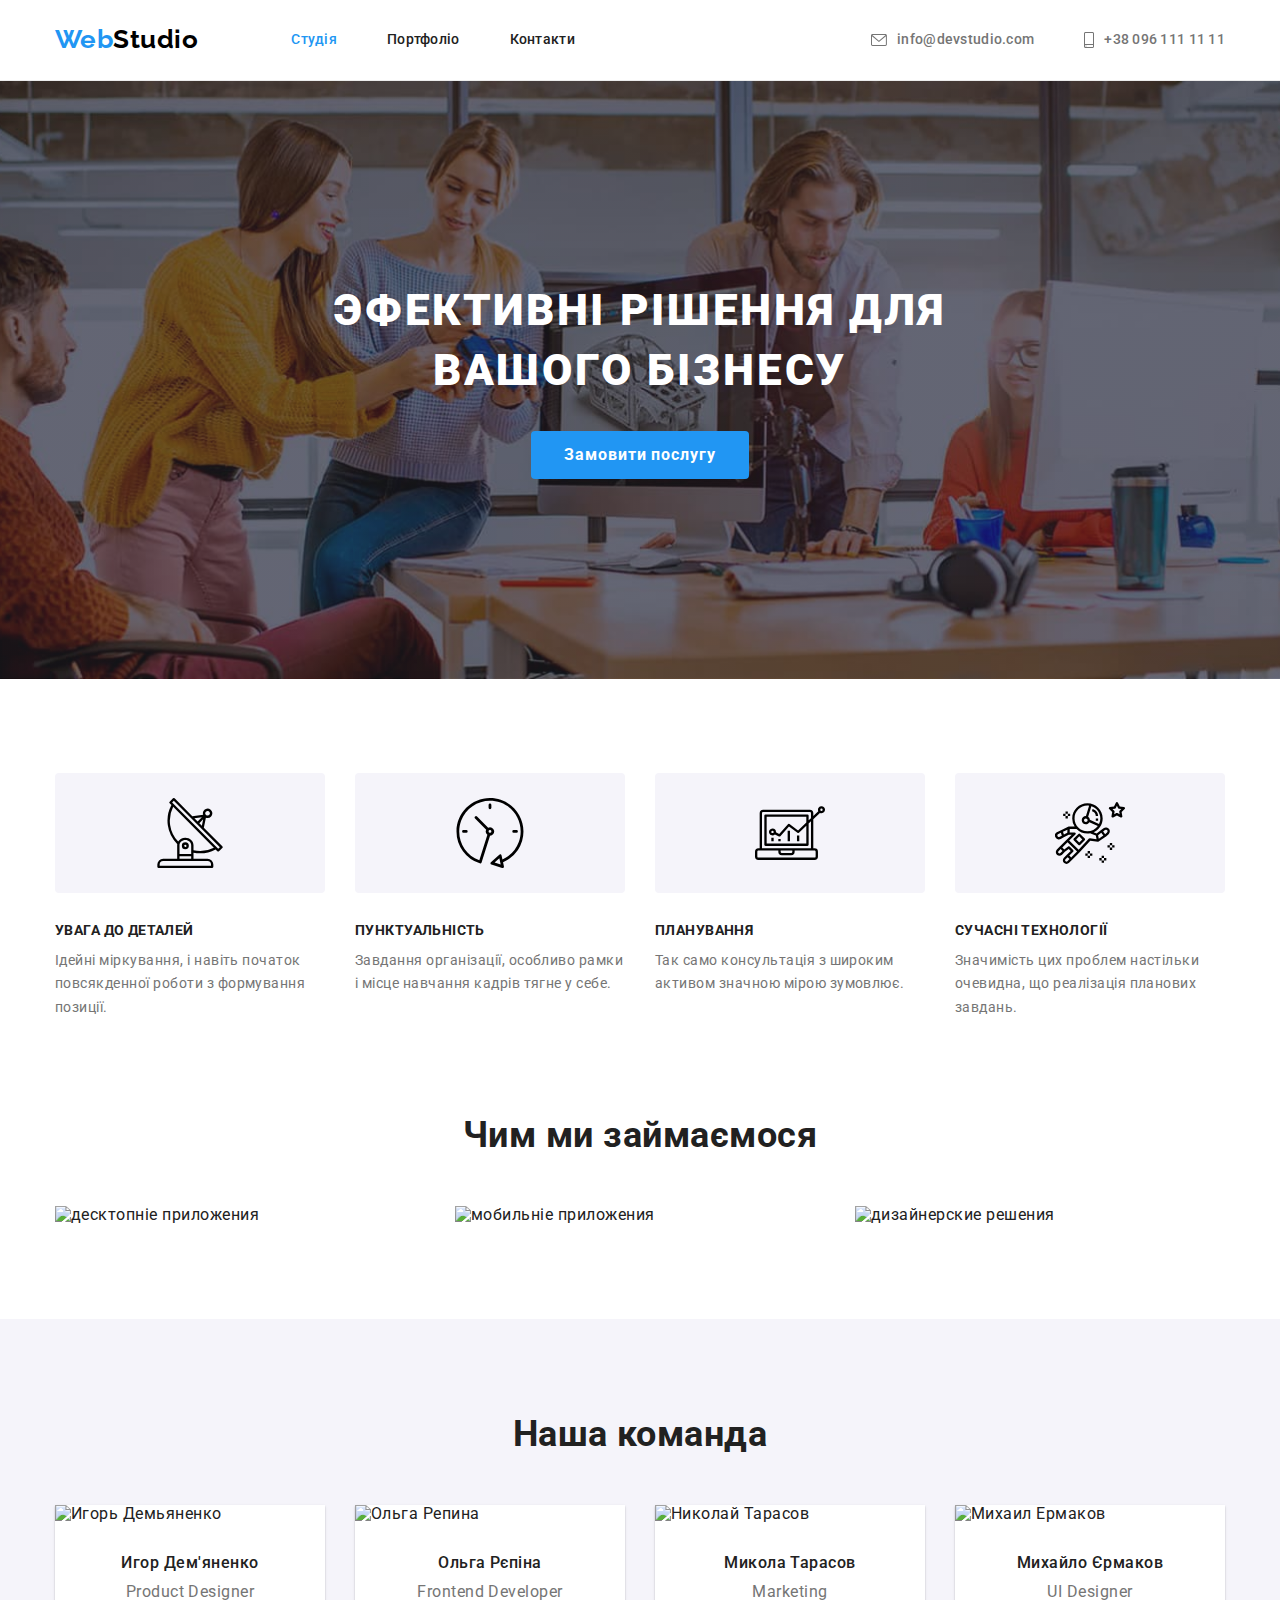
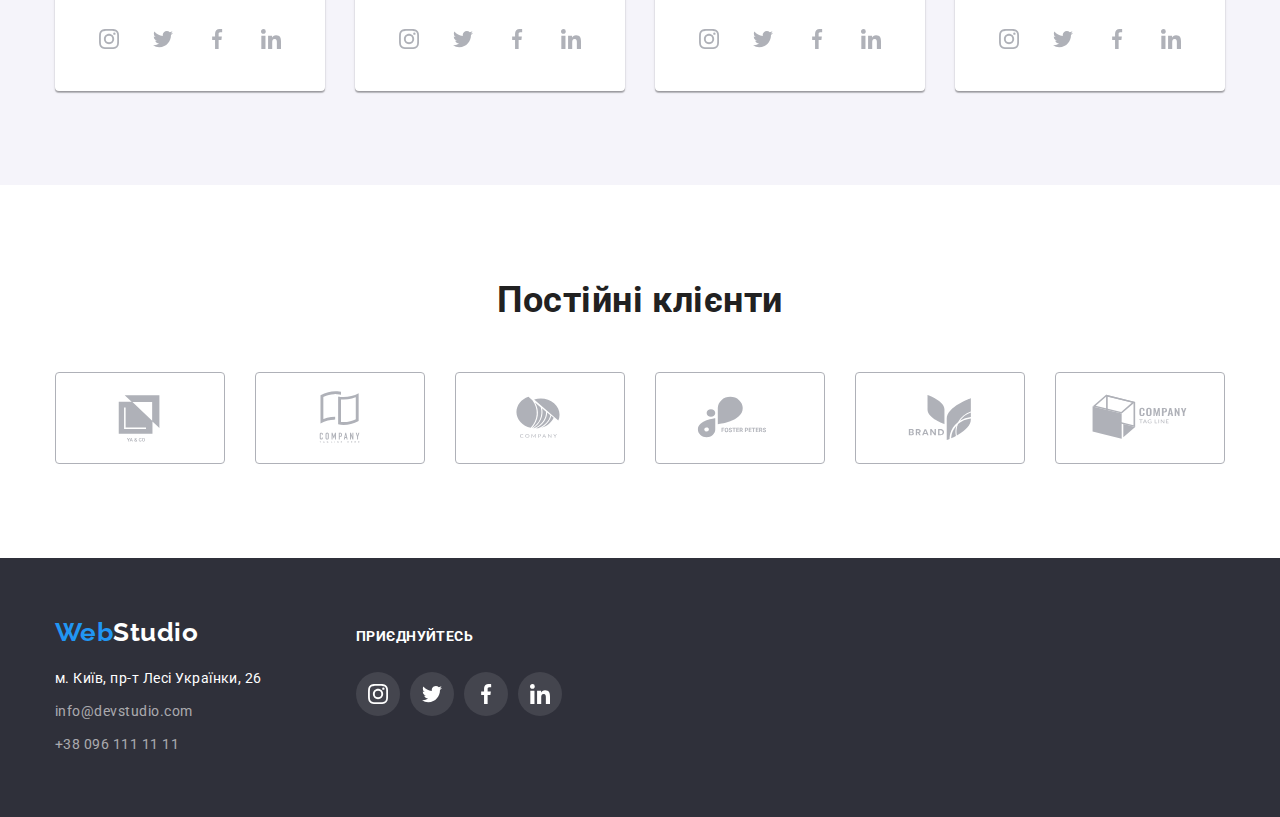
==== commit ad8059ff: "добавляет стили" ====
--- a/index.html
+++ b/index.html
@@ -31,11 +31,11 @@
       <ul class="contacts list">
           <li class="item"><a href="mailto:info@devstudio.com" class="link social"> 
           <svg class="icon-mail" width="16px" height="12px">
-            <use href="./images/icons.svg#icon-envelope"></use>
+            <use href="./images/icons (1).svg#icon-envelope-1"></use>
           </svg> info@devstudio.com</a></li>
           <li class="item"><a href="tel:+380961111111" class="link social">
             <svg class="icon-tel" width="10px" height="16px">
-            <use href="./images/icons.svg#icon-smartphone"></use>
+            <use href="./images/icons (1).svg#icon-smartphone-1"></use>
           </svg>
             +38 096 111 11 11</a></li>
       </ul>
@@ -56,8 +56,8 @@
           <ul class="features-list list">
               <li class="item">
               <div class="icon-features">
-                <svg  width="65.32px" height="70px">
-                <use href="./images/icons.svg#icon-antena"></use>
+                <svg  width="70px" height="70px">
+                <use href="./images/icons (1).svg#icon-antenna-1"></use>
               </svg>
               </div>
                   <h3 class="title">УВАГА ДО ДЕТАЛЕЙ</h3>
@@ -65,8 +65,8 @@
              </li>
               <li class="item">
                 <div class="icon-features">
-                <svg  width="66.96px" height="70px">
-                <use href="./images/icons.svg#icon-clock-1"></use>
+                <svg  width="70px" height="70px">
+                <use href="./images/icons (1).svg#icon-clock-1-1"></use>
               </svg>
               </div>
                   <h3 class="title">Пунктуальність</h3>
@@ -74,8 +74,8 @@
              </li>
               <li class="item">
                 <div class="icon-features">
-                <svg  width="70px" height="53.69px">
-                <use href="./images/icons.svg#icon-diagram-1"></use>
+                <svg  width="70px" height="70px">
+                <use href="./images/icons (1).svg#icon-diagram-1-1"></use>
               </svg>
               </div>
                   <h3 class="title">Планування</h3>
@@ -84,7 +84,7 @@
               <li class="item">
                 <div class="icon-features">
                 <svg  width="70px" height="70px">
-                <use href="./images/icons.svg#icon-astronaut-1"></use>
+                <use href="./images/icons (1).svg#icon-astronaut-1-1"></use>
               </svg>
               </div>
                   <h3 class="title">Сучасні технології</h3>
@@ -120,152 +120,152 @@
                 <div class="employees">
                 <h3 class="title">Игор Дем'яненко</h3>
                 <p class="text">Product Designer</p>
-                </div>
+                
               <ul class="social-list list">
                 <li class="social">
                   <a class="social-link" href="">
                     <svg class="social-icon" width="20px" height="20px">
-                      <use href="./images/icons.svg#icon-instagram-2-1"></use>
-                    </svg>
-                  </a>
-                </li>
-                <li class="social">
-                  <a class="social-link" href="">
-                    <svg class="social-icon" width="20px" height="20px">
-                      <use href="./images/icons.svg#icon-twitter-1"></use>
-                    </svg>
-                  </a>
-                </li>
-                <li class="social">
-                  <a class="social-link" href="">
-                    <svg class="social-icon" width="20px" height="20px">
-                      <use href="./images/icons.svg#icon-facebook-1"></use>
-                    </svg>
-                  </a>
-                </li>
-                <li class="social">
-                  <a class="social-link" href="">
-                    <svg class="social-icon" width="20px" height="20px">
-                      <use href="./images/icons.svg#icon-linkedin-1"></use>
-                    </svg>
-                  </a>
-                </li>
-              </ul>
-                            
+                      <use href="./images/icons (1).svg#icon-instagram-2-2"></use>
+                    </svg>
+                  </a>
+                </li>
+                <li class="social">
+                  <a class="social-link" href="">
+                    <svg class="social-icon" width="20px" height="20px">
+                      <use href="./images/icons (1).svg#icon-twitter-1-1"></use>
+                    </svg>
+                  </a>
+                </li>
+                <li class="social">
+                  <a class="social-link" href="">
+                    <svg class="social-icon" width="20px" height="20px">
+                      <use href="./images/icons (1).svg#icon-facebook-1-1"></use>
+                    </svg>
+                  </a>
+                </li>
+                <li class="social">
+                  <a class="social-link" href="">
+                    <svg class="social-icon" width="20px" height="20px">
+                      <use href="./images/icons (1).svg#icon-linkedin-1-1"></use>
+                    </svg>
+                  </a>
+                </li>
+              </ul>
+                </div>             
               </li>
               <li class="card">
                 <img class="card-image" src="./images/img2.jpg" alt="Ольга Репина" width="270">
                 <div class="employees">
                 <h3 class="title">Ольга Рєпіна</h3>
                 <p class="text">Frontend Developer</p> 
-                </div>
+                
                 <ul class="social-list list">
                 <li class="social">
                   <a class="social-link" href="">
                     <svg class="social-icon" width="20px" height="20px">
-                      <use href="./images/icons.svg#icon-instagram-2-1"></use>
-                    </svg>
-                  </a>
-                </li>
-                <li class="social">
-                  <a class="social-link" href="">
-                    <svg class="social-icon" width="20px" height="20px">
-                      <use href="./images/icons.svg#icon-twitter-1"></use>
-                    </svg>
-                  </a>
-                </li>
-                <li class="social">
-                  <a class="social-link" href="">
-                    <svg class="social-icon" width="20px" height="20px">
-                      <use href="./images/icons.svg#icon-facebook-1"></use>
-                    </svg>
-                  </a>
-                </li>
-                <li class="social">
-                  <a class="social-link" href="">
-                    <svg class="social-icon" width="20px" height="20px">
-                      <use href="./images/icons.svg#icon-linkedin-1"></use>
-                    </svg>
-                  </a>
-                </li>
-              </ul>
-                               
+                      <use href="./images/icons (1).svg#icon-instagram-2-2"></use>
+                    </svg>
+                  </a>
+                </li>
+                <li class="social">
+                  <a class="social-link" href="">
+                    <svg class="social-icon" width="20px" height="20px">
+                      <use href="./images/icons (1).svg#icon-twitter-1-1"></use>
+                    </svg>
+                  </a>
+                </li>
+                <li class="social">
+                  <a class="social-link" href="">
+                    <svg class="social-icon" width="20px" height="20px">
+                      <use href="./images/icons (1).svg#icon-facebook-1-1"></use>
+                    </svg>
+                  </a>
+                </li>
+                <li class="social">
+                  <a class="social-link" href="">
+                    <svg class="social-icon" width="20px" height="20px">
+                      <use href="./images/icons (1).svg#icon-linkedin-1-1"></use>
+                    </svg>
+                  </a>
+                </li>
+              </ul>
+              </div>                
               </li>
               <li class="card">
                 <img class="card-image" src="./images/img3.jpg" alt="Николай Тарасов" width="270">
                 <div class="employees">
                 <h3 class="title">Микола Тарасов</h3>
                 <p class="text">Marketing</p>
-                </div>
+                
                 <ul class="social-list list">
                 <li class="social">
                   <a class="social-link" href="">
                     <svg class="social-icon" width="20px" height="20px">
-                      <use href="./images/icons.svg#icon-instagram-2-1"></use>
-                    </svg>
-                  </a>
-                </li>
-                <li class="social">
-                  <a class="social-link" href="">
-                    <svg class="social-icon" width="20px" height="20px">
-                      <use href="./images/icons.svg#icon-twitter-1"></use>
-                    </svg>
-                  </a>
-                </li>
-                <li class="social">
-                  <a class="social-link" href="">
-                    <svg class="social-icon" width="20px" height="20px">
-                      <use href="./images/icons.svg#icon-facebook-1"></use>
-                    </svg>
-                  </a>
-                </li>
-                <li class="social">
-                  <a class="social-link" href="">
-                    <svg class="social-icon" width="20px" height="20px">
-                      <use href="./images/icons.svg#icon-linkedin-1"></use>
-                    </svg>
-                  </a>
-                </li>
-              </ul>
-                
+                      <use href="./images/icons (1).svg#icon-instagram-2-2"></use>
+                    </svg>
+                  </a>
+                </li>
+                <li class="social">
+                  <a class="social-link" href="">
+                    <svg class="social-icon" width="20px" height="20px">
+                      <use href="./images/icons (1).svg#icon-twitter-1-1"></use>
+                    </svg>
+                  </a>
+                </li>
+                <li class="social">
+                  <a class="social-link" href="">
+                    <svg class="social-icon" width="20px" height="20px">
+                      <use href="./images/icons (1).svg#icon-facebook-1-1"></use>
+                    </svg>
+                  </a>
+                </li>
+                <li class="social">
+                  <a class="social-link" href="">
+                    <svg class="social-icon" width="20px" height="20px">
+                      <use href="./images/icons (1).svg#icon-linkedin-1-1"></use>
+                    </svg>
+                  </a>
+                </li>
+              </ul>
+              </div>   
               </li>
               <li class="card">
                 <img class="card-image" src="./images/img4.jpg" alt="Михаил Ермаков" width="270">
                 <div class="employees">
                 <h3 class="title">Михайло Єрмаков</h3>
                 <p class="text">UI Designer</p>
-                </div>
+                
                 <ul class="social-list list">
                 <li class="social">
                   <a class="social-link" href="">
                     <svg class="social-icon" width="20px" height="20px">
-                      <use href="./images/icons.svg#icon-instagram-2-1"></use>
-                    </svg>
-                  </a>
-                </li>
-                <li class="social">
-                  <a class="social-link" href="">
-                    <svg class="social-icon" width="20px" height="20px">
-                      <use href="./images/icons.svg#icon-twitter-1"></use>
-                    </svg>
-                  </a>
-                </li>
-                <li class="social">
-                  <a class="social-link" href="">
-                    <svg class="social-icon" width="20px" height="20px">
-                      <use href="./images/icons.svg#icon-facebook-1"></use>
-                    </svg>
-                  </a>
-                </li>
-                <li class="social">
-                  <a class="social-link" href="">
-                    <svg class="social-icon" width="20px" height="20px">
-                      <use href="./images/icons.svg#icon-linkedin-1"></use>
-                    </svg>
-                  </a>
-                </li>
-              </ul>
-                
+                      <use href="./images/icons (1).svg#icon-instagram-2-2"></use>
+                    </svg>
+                  </a>
+                </li>
+                <li class="social">
+                  <a class="social-link" href="">
+                    <svg class="social-icon" width="20px" height="20px">
+                      <use href="./images/icons (1).svg#icon-twitter-1-1"></use>
+                    </svg>
+                  </a>
+                </li>
+                <li class="social">
+                  <a class="social-link" href="">
+                    <svg class="social-icon" width="20px" height="20px">
+                      <use href="./images/icons (1).svg#icon-facebook-1-1"></use>
+                    </svg>
+                  </a>
+                </li>
+                <li class="social">
+                  <a class="social-link" href="">
+                    <svg class="social-icon" width="20px" height="20px">
+                      <use href="./images/icons (1).svg#icon-linkedin-1-1"></use>
+                    </svg>
+                  </a>
+                </li>
+              </ul>
+              </div>  
               </li>
           </ul>
         </div>
@@ -277,42 +277,42 @@
           <li class="icon-company">
             <a class="link-company" href="">
               <svg class="link-icon" width="106px" height="60px">
-                <use href="./images/icons.svg#icon-Logo-5"></use>
-              </svg>         
-            </a>
-          </li>
-          <li class="icon-company">
-            <a class="link-company" href="">
-              <svg class="link-icon" width="40px" height="52px">
-                <use href="./images/icons.svg#icon-Logo-4"></use>
-              </svg>         
-            </a>
-          </li>
-          <li class="icon-company">
-            <a class="link-company" href="">
-              <svg class="link-icon" width="41px" height="46.7px">
-                <use href="./images/icons.svg#icon-Logo-3"></use>
-              </svg>         
-            </a>
-          </li>
-          <li class="icon-company">
-            <a class="link-company" href="">
-              <svg class="link-icon" width="41px" height="46.7px">
-                <use href="./images/icons.svg#icon-Logo-2"></use>
-              </svg>         
-            </a>
-          </li>
-          <li class="icon-company">
-            <a class="link-company" href="">
-              <svg class="link-icon" width="41px" height="46.7px">
-                <use href="./images/icons.svg#icon-Logobrand"></use>
-              </svg>         
-            </a>
-          </li>
-          <li class="icon-company">
-            <a class="link-company" href="">
-              <svg class="link-icon" width="41px" height="46.7px">
-                <use href="./images/icons.svg#icon-Logo-1"></use>
+                <use href="./images/icons (1).svg#icon-Logo-6"></use>
+              </svg>         
+            </a>
+          </li>
+          <li class="icon-company">
+            <a class="link-company" href="">
+              <svg class="link-icon" width="106px" height="60px">
+                <use href="./images/icons (1).svg#icon-Logo-7"></use>
+              </svg>         
+            </a>
+          </li>
+          <li class="icon-company">
+            <a class="link-company" href="">
+              <svg class="link-icon" width="106px" height="60px">
+                <use href="./images/icons (1).svg#icon-Logo-8"></use>
+              </svg>         
+            </a>
+          </li>
+          <li class="icon-company">
+            <a class="link-company" href="">
+              <svg class="link-icon" width="106px" height="60px">
+                <use href="./images/icons (1).svg#icon-Logo-9"></use>
+              </svg>         
+            </a>
+          </li>
+          <li class="icon-company">
+            <a class="link-company" href="">
+              <svg class="link-icon" width="106px" height="60px">
+                <use href="./images/icons (1).svg#icon-Logo-10"></use>
+              </svg>         
+            </a>
+          </li>
+          <li class="icon-company">
+            <a class="link-company" href="">
+              <svg class="link-icon" width="106x" height="60px">
+                <use href="./images/icons (1).svg#icon-Logo-11"></use>
               </svg>         
             </a>
           </li>
@@ -320,10 +320,10 @@
         </div>
         
       </section>
-    </main>
+  </main>
     <!--Подвал-->
-    <footer class="footer" >
-      <div class="footer-container">
+  <footer class="footer" >
+    <div class="footer-container container">
       <div class="address-footer">
         <a  href="/index.html" class="logo-footer">
             <span class="accent">Web</span>Studio
@@ -338,40 +338,40 @@
            
         </address>
       </div>
-    <div class="social-footer">
+      <div class="social-footer">
       <h3 class="social title">Приєднуйтесь</h3>
       <ul class="social-list list">
                 <li class="social">
                   <a class="social-link" href="">
                     <svg class="social-icon" width="20px" height="20px">
-                      <use href="./images/icons.svg#icon-instagram-2-1"></use>
-                    </svg>
-                  </a>
-                </li>
-                <li class="social">
-                  <a class="social-link" href="">
-                    <svg class="social-icon" width="20px" height="20px">
-                      <use href="./images/icons.svg#icon-twitter-1"></use>
-                    </svg>
-                  </a>
-                </li>
-                <li class="social">
-                  <a class="social-link" href="">
-                    <svg class="social-icon" width="20px" height="20px">
-                      <use href="./images/icons.svg#icon-facebook-1"></use>
-                    </svg>
-                  </a>
-                </li>
-                <li class="social">
-                  <a class="social-link" href="">
-                    <svg class="social-icon" width="20px" height="20px">
-                      <use href="./images/icons.svg#icon-linkedin-1"></use>
-                    </svg>
-                  </a>
-                </li>
-              </ul>
-    </div>    
-  </div>      
-    </footer> 
+                      <use href="./images/icons (1).svg#icon-instagram-2-2"></use>
+                    </svg>
+                  </a>
+                </li>
+                <li class="social">
+                  <a class="social-link" href="">
+                    <svg class="social-icon" width="20px" height="20px">
+                      <use href="./images/icons (1).svg#icon-twitter-1-1"></use>
+                    </svg>
+                  </a>
+                </li>
+                <li class="social">
+                  <a class="social-link" href="">
+                    <svg class="social-icon" width="20px" height="20px">
+                      <use href="./images/icons (1).svg#icon-facebook-1-1"></use>
+                    </svg>
+                  </a>
+                </li>
+                <li class="social">
+                  <a class="social-link" href="">
+                    <svg class="social-icon" width="20px" height="20px">
+                      <use href="./images/icons (1).svg#icon-linkedin-1-1"></use>
+                    </svg>
+                  </a>
+                </li>
+              </ul>
+      </div>    
+    </div>      
+  </footer> 
 </body>
 </html>--- a/css/styles.css
+++ b/css/styles.css
@@ -112,9 +112,6 @@
     margin-left: 93px;
 
 }
-/* .auth-nav {
-    margin-left: auto; */
-
 
 .contacts {
     display: flex;
@@ -197,7 +194,7 @@
     text-align: center;
     padding-top: 200px;
     padding-bottom: 200px;
-    
+    margin: 0 auto;
     max-width: 1600px;
     background-image: linear-gradient(to right, rgba(47, 48, 58, 0.4), rgba(47, 48, 58, 0.4)),
      url(../images/bgImg.jpg);
@@ -267,13 +264,11 @@
     justify-content: center;
     align-items: center;
 
-    width: 270px;
     height: 120px;
     
     margin-bottom: 30px;
     background-color: #F5F4FA;
     border-radius: 4px;
-  
 
 }
 
@@ -303,7 +298,6 @@
 .card {
     margin-bottom: 0;
     background-color: var(--primary-white-color);
- 
 }
 
 .section-container {
@@ -312,7 +306,7 @@
 .team-list {
     display: flex;
     gap: 30px;
-        
+
 }
 .team-list .title {
     margin-top: 30px;
@@ -337,19 +331,22 @@
 .team-list .card {
     flex-basis: calc((100% - 90px)/4);
     box-shadow: 0px 1px 3px rgba(0, 0, 0, 0.12), 0px 1px 1px rgba(0, 0, 0, 0.14), 0px 2px 1px rgba(0, 0, 0, 0.2);
-    /* border-radius: 0px 0px 4px 4px; */
+    border-radius: 0px 0px 4px 4px;
 }
 
 .social-list {
     display: flex;
     
     border: none;
+    margin-right: 32px;
+    margin-bottom: 30px;
+    margin-left: 32px;
     /* width: 206px;
     height: 44px; */
-    padding-top: 16px;
+    /* padding-top: 16px;
     padding-right: 32px;
     padding-bottom: 30px;
-    padding-left: 32px;
+    padding-left: 32px; */
     justify-content: space-between;
   
 }
@@ -362,12 +359,13 @@
     align-items: center;
     border-radius: 50%;
     fill: #AFB1B8;
-    
-}
-.social-icon {
-    display: block;
-    
-}
+}   
+
+/* .social-icon {
+    display: flex;
+    align-items: center;
+}     */
+
 .social-link:hover,
 .social-link:focus {
     border-radius: 50%;
@@ -375,23 +373,27 @@
     fill: var(--primary-white-color);
     color: var(--primary-white-color);
 }
+
 .client-list {
     display: flex;
     gap: 30px;
 }
 
 .link-icon {
+    
+    fill:#AFB1B8;
+}
+
+.link-company {
+    display: flex;
+    align-items: center;
+    justify-content: center;
     width: 170px;
     height: 92px;
     border: 1px solid #AFB1B8;
     border-radius: 4px;
-    fill:#AFB1B8;
-}
-
-.link-company {
-    display: flex;
-    align-items: center;
-}
+}
+
 .icon-company {
     display: flex;
 }
@@ -404,6 +406,7 @@
 }
 .link-icon:focus,
 .link-icon:hover {
+    
     fill: var(--accent-color);
 }
 .employees {
@@ -416,7 +419,7 @@
 }
 .employees .text {
     margin-top: 0;
-    margin-bottom: 0;
+    margin-bottom: 16px;
 }
 
 /* Examples */
@@ -426,6 +429,10 @@
     flex-wrap: wrap;
     gap: 30px;
 
+}
+
+.work-list a {
+    display: block;
 }
 .work-list .title {
     margin-bottom: 4px;
@@ -455,9 +462,10 @@
 .work-list .card {
     flex-basis: calc((100% - 60px)/3);
 }
-.work-list .card:hover {
+.work-list a:hover {
     box-shadow: 0px 1px 1px rgba(0, 0, 0, 0.12), 0px 4px 4px rgba(0, 0, 0, 0.06), 1px 4px 6px rgba(0, 0, 0, 0.16);
 }
+
 
 .work-list>.card:nth-last-child(-n+3) {
     margin-bottom: 0;
@@ -467,12 +475,11 @@
     display: flex;
     padding-top: 60px;
     padding-right: 0px;
-    padding-left: 215px;
+    padding-left: 0px;
     padding-bottom: 60px;
     margin-top: 0;
     margin-bottom: 0;
     background-color: var(--primary-bg-color);
- 
 }
 
 .footer-container {
@@ -482,11 +489,11 @@
 .address-footer {
     display: block;
     width: 231px;
-    
 }
 
 .social-footer {
-    width: 206px;
+    /* display: flex; */
+    /* width: 206px; */
     margin-top: 12px;
     margin-left: 70px;
 }
@@ -521,6 +528,7 @@
 .social.title {
     /* margin-top: 12px; */
     /* margin-bottom: 10px; */
+    height: 16px;
     color: var(--primary-white-color);
     font-weight: 700;
     font-size: 14px;
@@ -534,24 +542,34 @@
     display: flex;
     width: 206px;
     height: 44px; 
+    margin-top: 20px;
+    margin-left: 0;
+    margin-bottom: 16px;
+    padding: 0;
     justify-content: space-between; 
-    margin-left: auto;
-    margin-right: auto;
-
+    
 }  
-
+.social:not(:last-child) {
+    margin-right: 10px;
+}
 .footer .social-link {
-    display: block;
+    display: flex;
     width: 44px;
     height: 44px;
-    padding: 12px;
-    margin-top: 20px;
-    /* justify-content: center;
-    align-items: center; */
+    
+    justify-content: center;
+    align-items: center;
     border-radius: 50%;
     background: rgba(255, 255, 255, 0.1);
     fill: #FFFFFF;
 }
+
+.footer .social-icon {
+    display: flex;
+    
+}
+
+
 .footer .social-link:hover,
 .footer .social-link:focus {
     border-radius: 50%;
